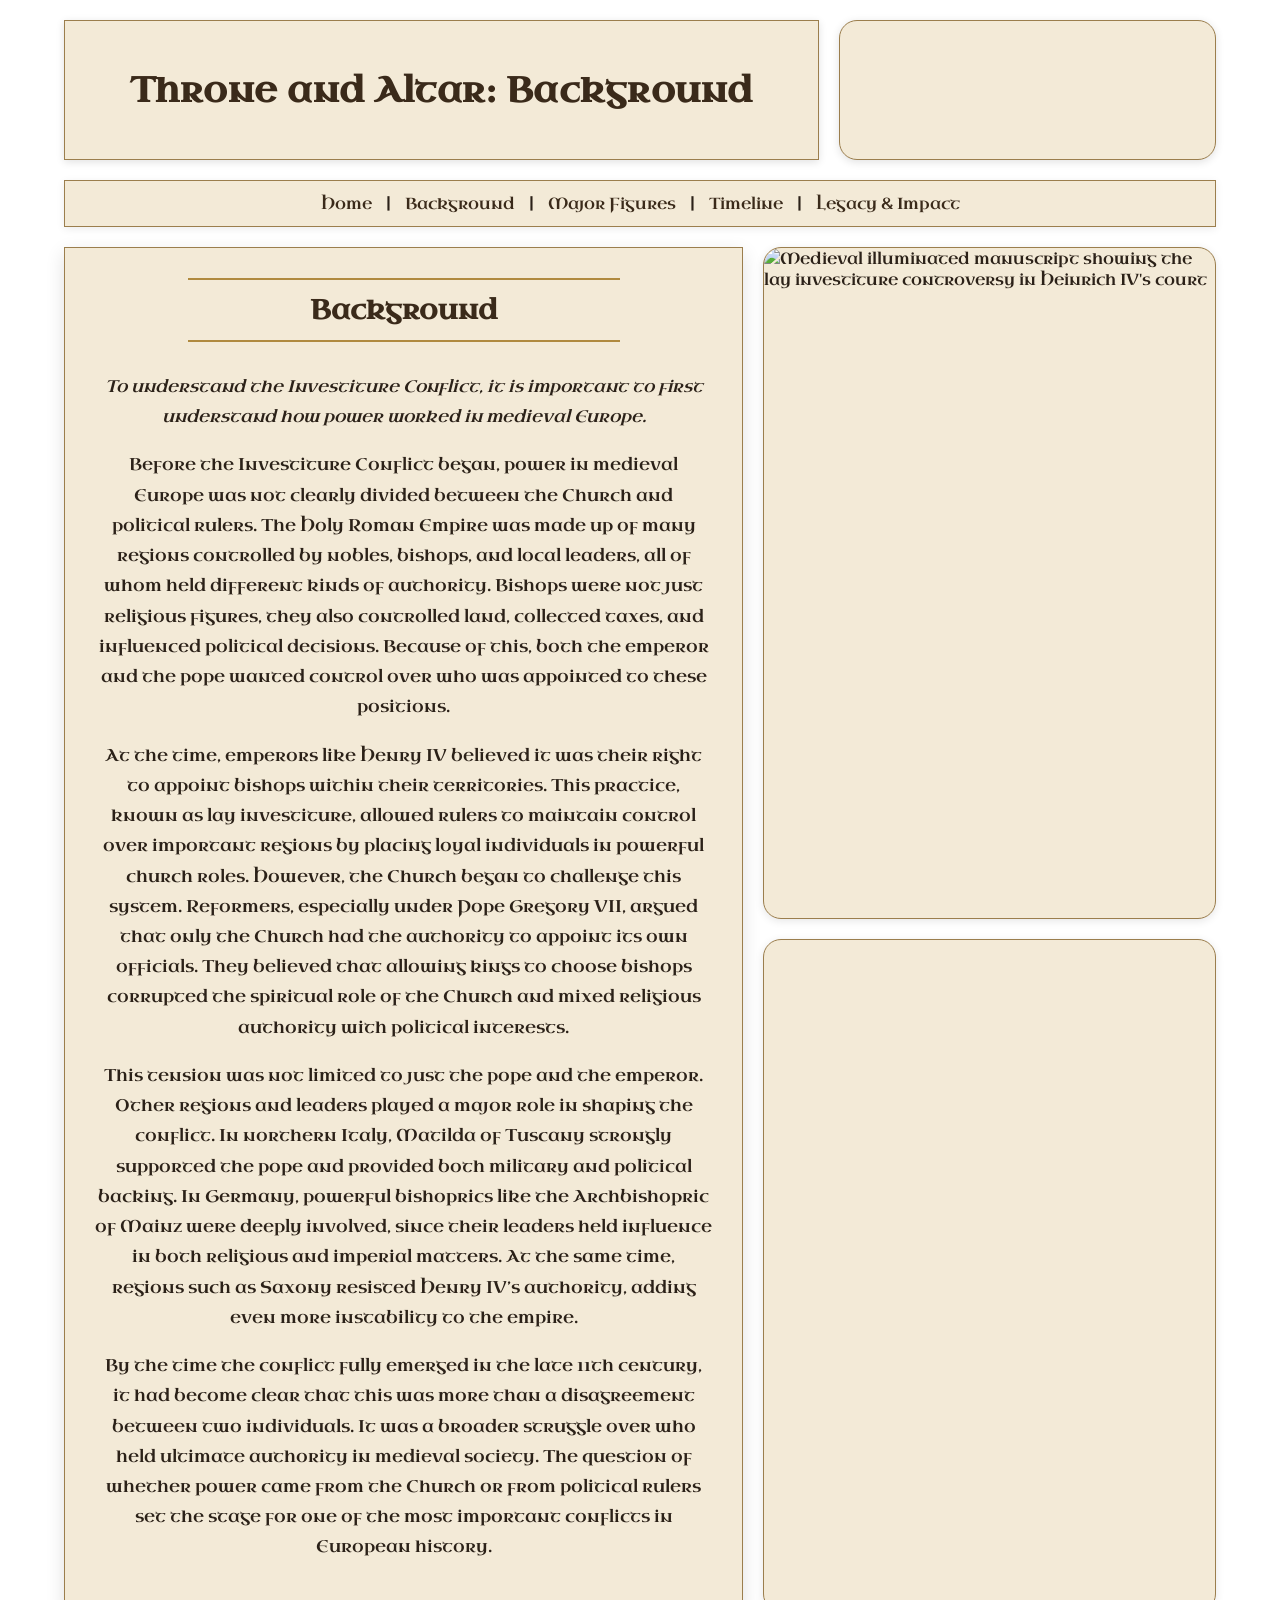
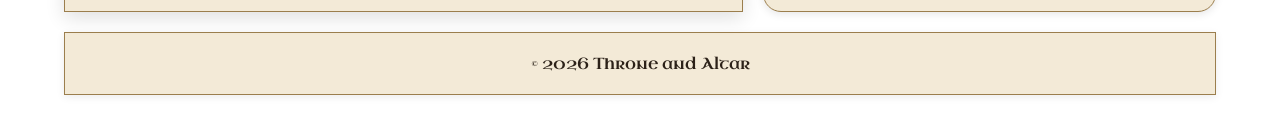
==== background.html @ 04b879aa "Add files via upload" ====
<!DOCTYPE html>
<html lang="en">
<head>
    <meta charset="UTF-8">
    <meta name="viewport" content="width=device-width, initial-scale=1.0">
    <title>Background</title>
    <link rel="stylesheet" href="pacific.css">
    <link href="https://fonts.googleapis.com/css2?family=Uncial+Antiqua&display=swap" rel="stylesheet">
</head>

<body>

<div id="wrapper">

    <header>
        <div class="header-text">
            <h1>Throne and Altar: Background</h1>
        </div>
        <div class="top-media"></div>
    </header>

    <nav>
        <a href="index.html">Home</a> |
        <a href="background.html">Background</a> |
        <a href="figures.html">Major Figures</a> |
        <a href="timeline.html">Timeline</a> |
        <a href="legacy.html">Legacy &amp; Impact</a>
    </nav>

    <div id="content-area">
        <main>
            <h2>Background</h2>
            <p><em>
            To understand the Investiture Conflict, it is important to first understand how power worked in medieval Europe.
            </em></p>
            <p>
            Before the Investiture Conflict began, power in medieval Europe was not clearly divided between the Church and political rulers. The Holy Roman Empire was made up of many regions controlled by nobles, bishops, and local leaders, all of whom held different kinds of authority. Bishops were not just religious figures, they also controlled land, collected taxes, and influenced political decisions. Because of this, both the emperor and the pope wanted control over who was appointed to these positions.
            </p>

            <p>
            At the time, emperors like Henry IV believed it was their right to appoint bishops within their territories. This practice, known as lay investiture, allowed rulers to maintain control over important regions by placing loyal individuals in powerful church roles. However, the Church began to challenge this system. Reformers, especially under Pope Gregory VII, argued that only the Church had the authority to appoint its own officials. They believed that allowing kings to choose bishops corrupted the spiritual role of the Church and mixed religious authority with political interests.
            </p>

            <p>
            This tension was not limited to just the pope and the emperor. Other regions and leaders played a major role in shaping the conflict. In northern Italy, Matilda of Tuscany strongly supported the pope and provided both military and political backing. In Germany, powerful bishoprics like the Archbishopric of Mainz were deeply involved, since their leaders held influence in both religious and imperial matters. At the same time, regions such as Saxony resisted Henry IV’s authority, adding even more instability to the empire.
            </p>

            <p>
            By the time the conflict fully emerged in the late 11th century, it had become clear that this was more than a disagreement between two individuals. It was a broader struggle over who held ultimate authority in medieval society. The question of whether power came from the Church or from political rulers set the stage for one of the most important conflicts in European history.
            </p>
        </main>

        <aside>
           <div class="side-media">
                <img src="lay investiture controversy.png" alt="Medieval illuminated manuscript showing the lay investiture controversy in Heinrich IV's court">
           </div>
           <div class="side-media"></div>
        </aside>
    </div>

    <footer>
        <p>&copy; 2026 Throne and Altar</p>
    </footer>

</div>

</body>
</html>
---- pacific.css ----
* {
    box-sizing: border-box;
}

body {
    margin: 0;
    font-family: 'Uncial Antiqua', Georgia, "Times New Roman", serif;
    color: #2b2118;
    background-image: url("antique-parchment.png");
    background-size: cover;
    background-position: center top;
    background-repeat: no-repeat;
    background-attachment: fixed;
}

#wrapper {
    width: 90%;
    max-width: 1200px;
    margin: 20px auto;
}

header {
    display: grid;
    grid-template-columns: 2fr 1fr;
    gap: 20px;
    margin-bottom: 20px;
}

.header-text {
    background: #f3ead7;
    border: 1px solid #9b7e4d;
    padding: 20px;
    text-align: center;
    min-height: 140px;
    box-shadow: 0 2px 8px rgba(0,0,0,0.12);

    display: flex;
    align-items: center;
    justify-content: center;
}

.header-text h1 {
    margin: 0;
    font-size: 2.2em;
    letter-spacing: 0.5px;
    color: #3a2a1a;
}

.top-media {
    background: #f3ead7;
    border: 1px solid #9b7e4d;
    border-radius: 18px;
    box-shadow: 0 2px 8px rgba(0,0,0,0.12);
    overflow: hidden;
}

.top-media img {
    width: 100%;
    max-height: 180px;
    object-fit: cover;
    display: block;
}

nav {
    background: #f3ead7;
    border: 1px solid #9b7e4d;
    padding: 12px;
    text-align: center;
    margin-bottom: 20px;
    box-shadow: 0 2px 8px rgba(0,0,0,0.08);
}

nav a {
    text-decoration: none;
    color: #3a2a1a;
    margin: 0 10px;
}

nav a:hover {
    text-decoration: underline;
}

#content-area {
    display: grid;
    grid-template-columns: 3fr 2fr;
    gap: 20px;
    margin-bottom: 20px;
}

main {
    background: #f3ead7;
    border: 1px solid #9b7e4d;
    padding: 30px;
    min-height: 640px;
    box-shadow: 0 6px 18px rgba(0,0,0,0.12);
}

main h2 {
    color: #3a2a1a;
    text-align: center;
    font-size: 1.7em;
    font-weight: 600;
    margin: 0 auto 30px auto;
    padding: 12px 0;
    width: 70%;
    border-top: 2px solid #b08a3f;
    border-bottom: 2px solid #b08a3f;
}

main h3 {
    text-align: center;
    margin-top: 30px;
    margin-bottom: 15px;
}

main p {
    line-height: 1.8;
    font-size: 1.05em;
    margin: 0 auto 18px auto;
    max-width: 700px;
    text-align: center;
}

main ul {
    max-width: 700px;
    margin: 0 auto 20px auto;
    text-align: center;
    padding-left: 0;
    list-style-position: inside;
}

.video-preview {
    text-align: center;
    margin: 30px auto;
    max-width: 700px;
}

.video-preview img {
    width: 100%;
    max-width: 600px;
    border-radius: 12px;
    display: block;
    margin: 0 auto 10px auto;
}

aside {
    display: flex;
    flex-direction: column;
    gap: 20px;
}

.side-media {
    background: #f3ead7;
    border: 1px solid #9b7e4d;
    border-radius: 18px;
    flex: 1;
    min-height: 380px;
    box-shadow: 0 2px 8px rgba(0,0,0,0.10);
}

.side-media img {
    width: 100%;
    height: 100%;
    object-fit: cover;
    border-radius: 18px;
    display: block;
}

footer {
    background: #f3ead7;
    border: 1px solid #9b7e4d;
    text-align: center;
    padding: 20px;
    box-shadow: 0 2px 8px rgba(0,0,0,0.08);
}

footer p {
    margin: 0;
}
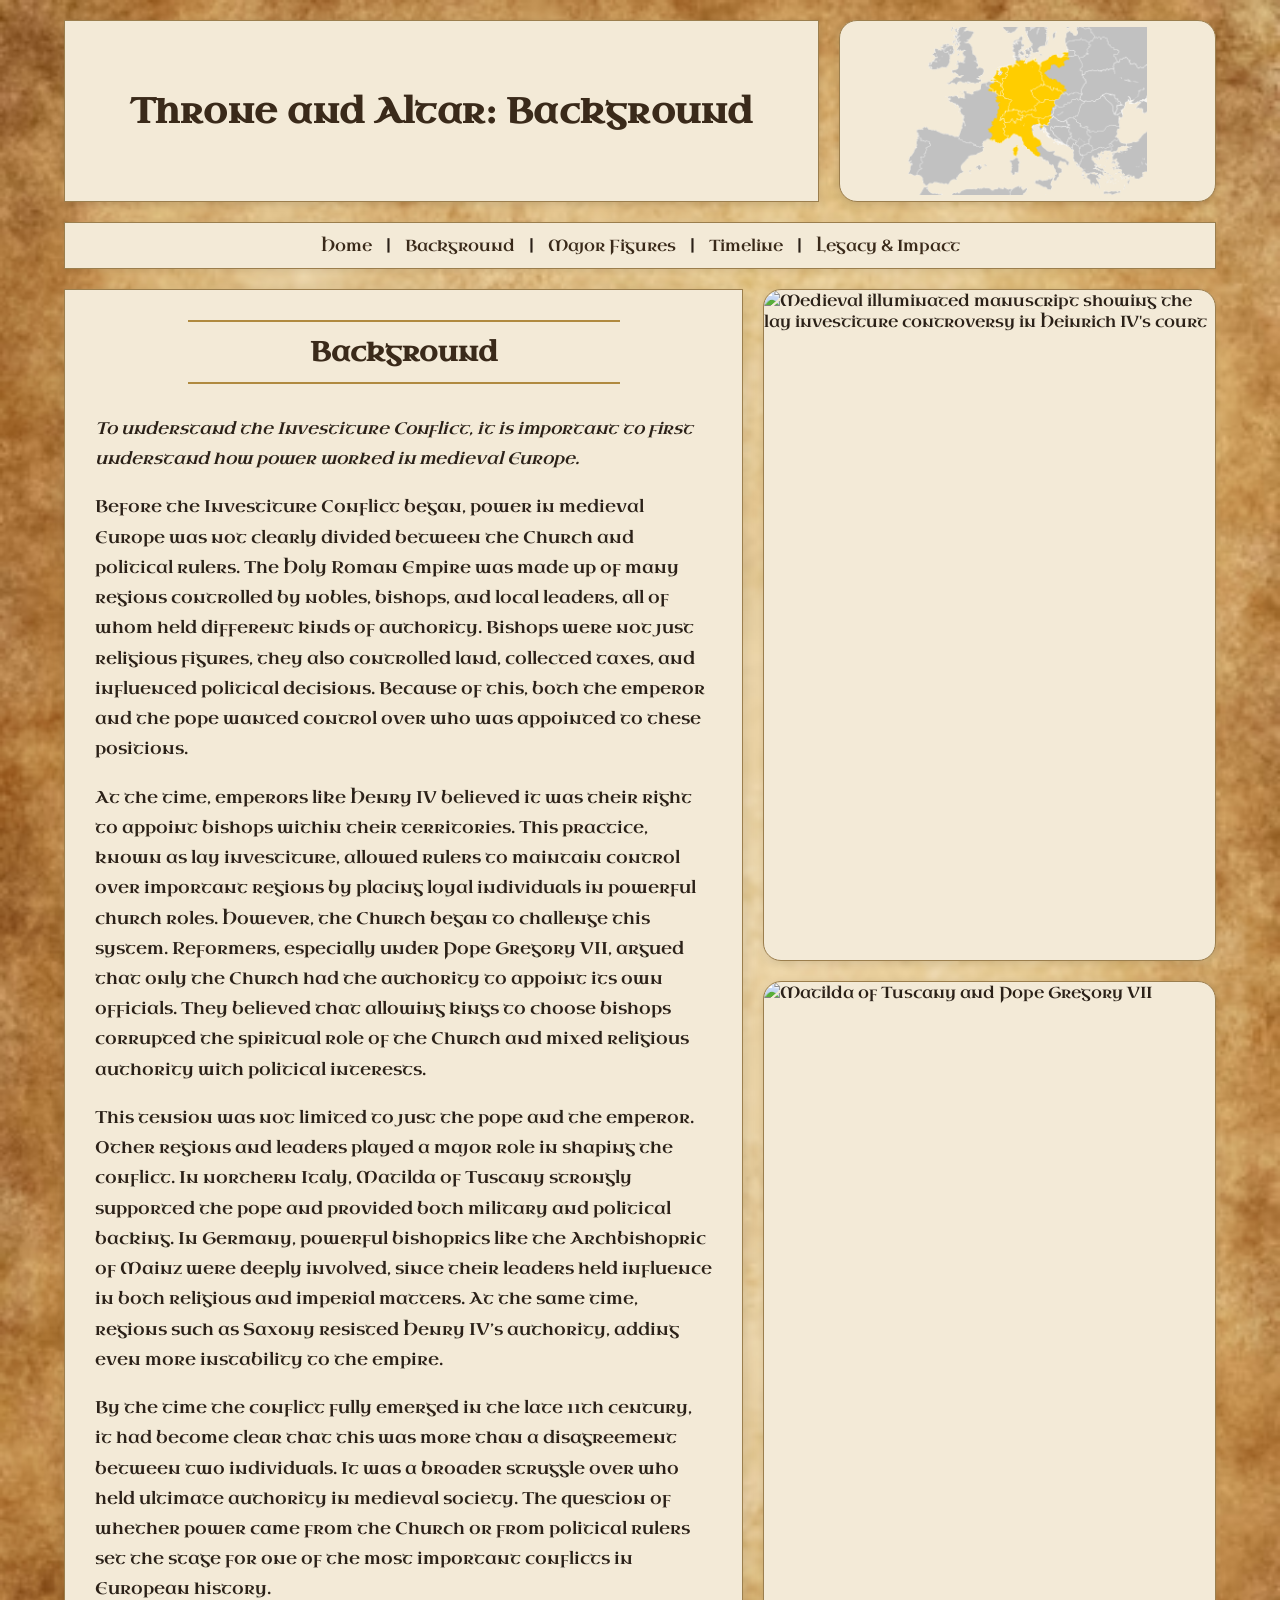
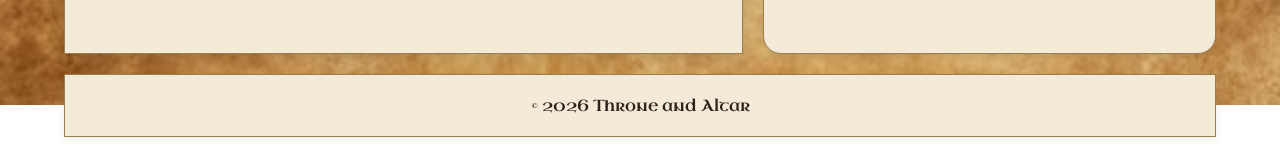
==== commit 32c66a0c: "Add files via upload" ====
--- a/background.html
+++ b/background.html
@@ -1,3 +1,4 @@
+<!-- /background.html -->
 <!DOCTYPE html>
 <html lang="en">
 <head>
@@ -16,7 +17,9 @@
         <div class="header-text">
             <h1>Throne and Altar: Background</h1>
         </div>
-        <div class="top-media"></div>
+        <div class="top-media">
+            <img src="hre_map.png" alt="Background page image">
+        </div>
     </header>
 
     <nav>
@@ -54,7 +57,9 @@
            <div class="side-media">
                 <img src="lay investiture controversy.png" alt="Medieval illuminated manuscript showing the lay investiture controversy in Heinrich IV's court">
            </div>
-           <div class="side-media"></div>
+           <div class="side-media">
+                <img src="Matilda_Gregory.png" alt="Matilda of Tuscany and Pope Gregory VII">
+           </div>
         </aside>
     </div>
 
--- a/pacific.css
+++ b/pacific.css
@@ -1,3 +1,4 @@
+/* /pacific.css */
 * {
     box-sizing: border-box;
 }
@@ -33,7 +34,6 @@
     text-align: center;
     min-height: 140px;
     box-shadow: 0 2px 8px rgba(0,0,0,0.12);
-
     display: flex;
     align-items: center;
     justify-content: center;
@@ -52,13 +52,19 @@
     border-radius: 18px;
     box-shadow: 0 2px 8px rgba(0,0,0,0.12);
     overflow: hidden;
+    display: flex;
+    align-items: center;
+    justify-content: center;
+    min-height: 180px;
+    padding: 6px;
 }
 
 .top-media img {
-    width: 100%;
-    max-height: 180px;
-    object-fit: cover;
     display: block;
+    max-width: 100%;
+    max-height: 168px;
+    width: auto;
+    height: auto;
 }
 
 nav {
@@ -108,17 +114,21 @@
 }
 
 main h3 {
-    text-align: center;
+    color: #4a3320;
+    font-size: 1.25em;
+    text-align: left;
     margin-top: 30px;
     margin-bottom: 15px;
+    padding-bottom: 8px;
+    border-bottom: 1px solid #b08a3f;
 }
 
 main p {
     line-height: 1.8;
     font-size: 1.05em;
-    margin: 0 auto 18px auto;
-    max-width: 700px;
-    text-align: center;
+    margin: 0 0 18px 0;
+    max-width: none;
+    text-align: left;
 }
 
 main ul {
@@ -156,6 +166,7 @@
     flex: 1;
     min-height: 380px;
     box-shadow: 0 2px 8px rgba(0,0,0,0.10);
+    overflow: hidden;
 }
 
 .side-media img {
@@ -166,6 +177,38 @@
     display: block;
 }
 
+/* figures page only */
+.figures-layout {
+    align-items: stretch;
+}
+
+.figures-aside {
+    height: 100%;
+    justify-content: space-between;
+}
+
+.figures-aside .side-media {
+    flex: 0 0 calc((100% - 80px) / 5);
+    min-height: 0;
+}
+
+/* mobile */
+@media (max-width: 900px) {
+    #content-area {
+        grid-template-columns: 1fr;
+    }
+
+    .figures-aside {
+        height: auto;
+        justify-content: flex-start;
+    }
+
+    .figures-aside .side-media {
+        flex: none;
+        min-height: 180px;
+    }
+}
+
 footer {
     background: #f3ead7;
     border: 1px solid #9b7e4d;
@@ -176,4 +219,4 @@
 
 footer p {
     margin: 0;
-} 
+}
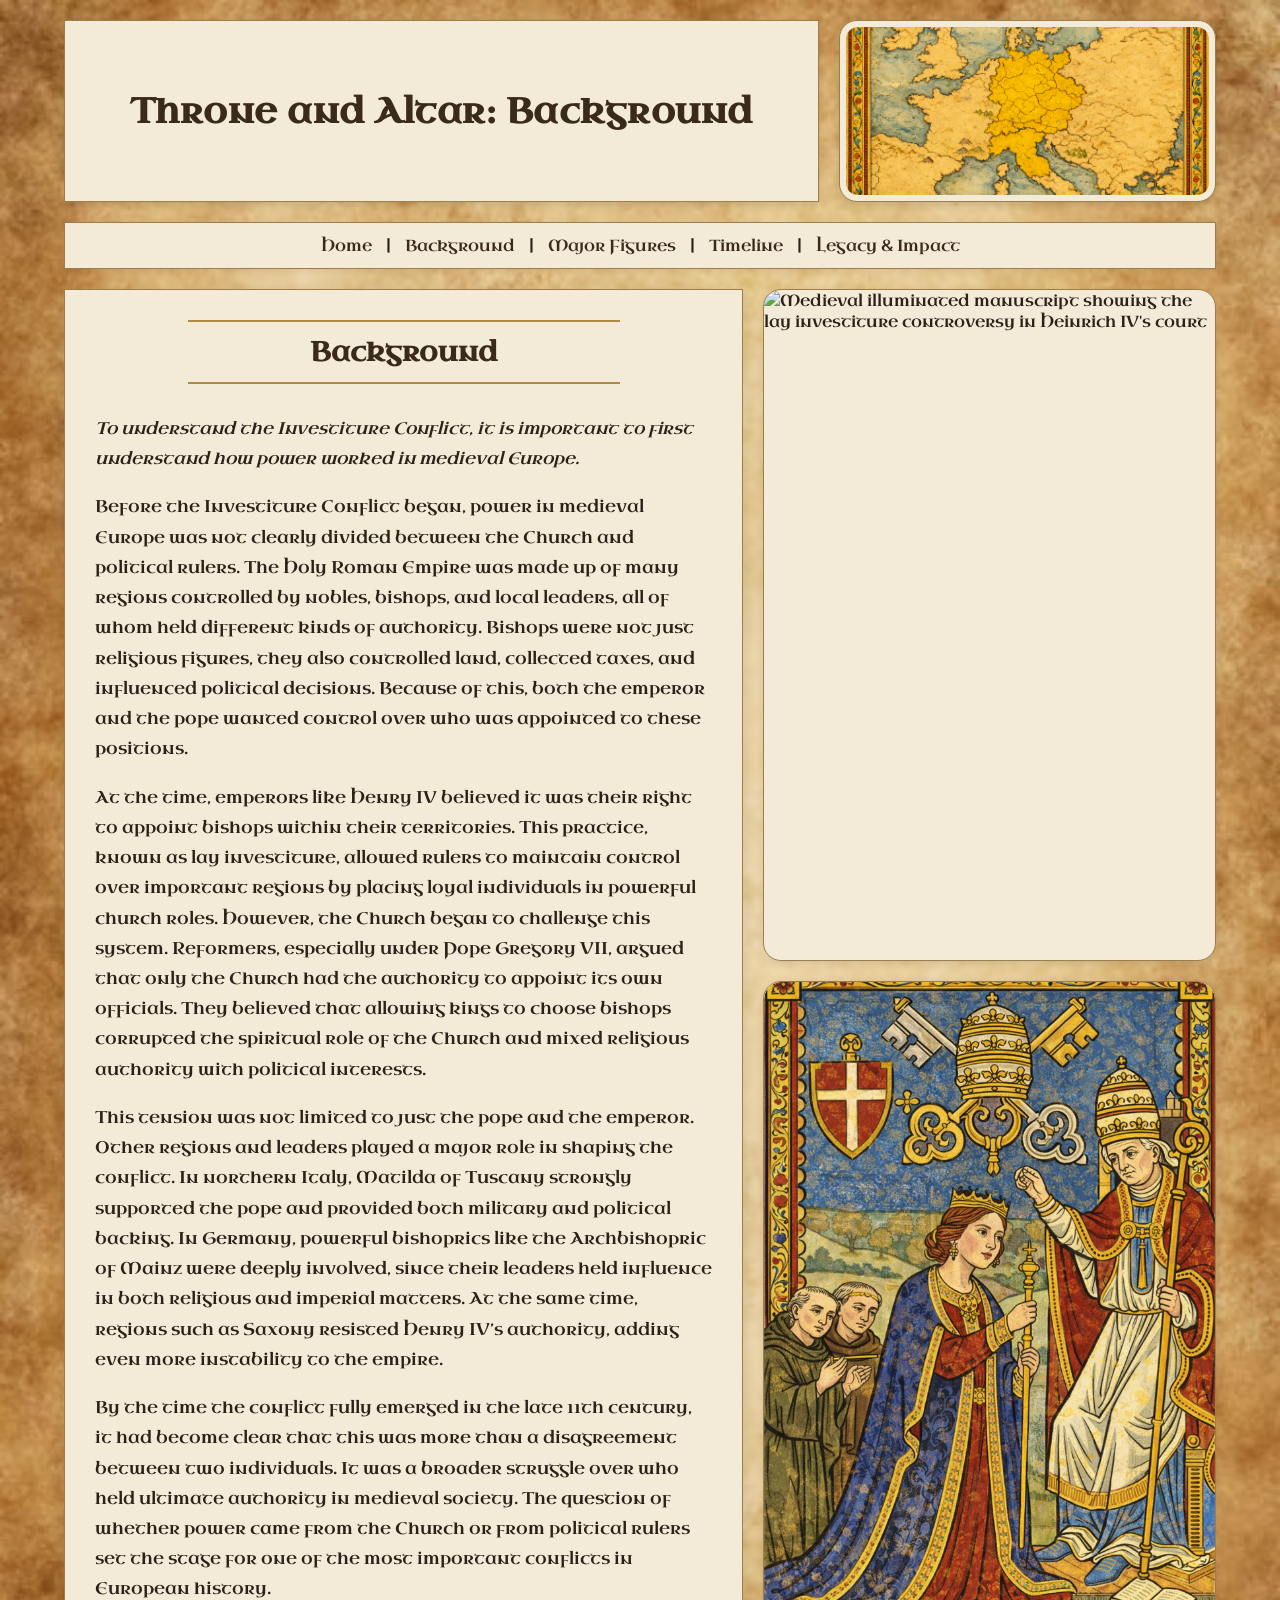
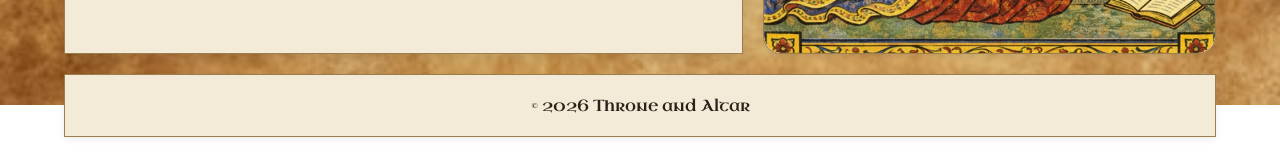
==== commit 8484cb75: "Add files via upload" ====
--- a/background.html
+++ b/background.html
@@ -1,9 +1,10 @@
-<!-- /background.html -->
 <!DOCTYPE html>
 <html lang="en">
 <head>
     <meta charset="UTF-8">
     <meta name="viewport" content="width=device-width, initial-scale=1.0">
+    <meta name="description" content="Background information about the Investiture Conflict and the struggle between medieval rulers and the Church.">
+    <meta name="keywords" content="Investiture Conflict, lay investiture, medieval Europe, Holy Roman Empire, Church authority">
     <title>Background</title>
     <link rel="stylesheet" href="pacific.css">
     <link href="https://fonts.googleapis.com/css2?family=Uncial+Antiqua&display=swap" rel="stylesheet">
@@ -36,6 +37,7 @@
             <p><em>
             To understand the Investiture Conflict, it is important to first understand how power worked in medieval Europe.
             </em></p>
+
             <p>
             Before the Investiture Conflict began, power in medieval Europe was not clearly divided between the Church and political rulers. The Holy Roman Empire was made up of many regions controlled by nobles, bishops, and local leaders, all of whom held different kinds of authority. Bishops were not just religious figures, they also controlled land, collected taxes, and influenced political decisions. Because of this, both the emperor and the pope wanted control over who was appointed to these positions.
             </p>
@@ -54,12 +56,12 @@
         </main>
 
         <aside>
-           <div class="side-media">
+            <div class="side-media">
                 <img src="lay investiture controversy.png" alt="Medieval illuminated manuscript showing the lay investiture controversy in Heinrich IV's court">
-           </div>
-           <div class="side-media">
+            </div>
+            <div class="side-media">
                 <img src="Matilda_Gregory.png" alt="Matilda of Tuscany and Pope Gregory VII">
-           </div>
+            </div>
         </aside>
     </div>
 
--- a/pacific.css
+++ b/pacific.css
@@ -60,11 +60,12 @@
 }
 
 .top-media img {
+    width: 100%;
+    height: 168px;
+    object-fit: cover;
+    object-position: center;
     display: block;
-    max-width: 100%;
-    max-height: 168px;
-    width: auto;
-    height: auto;
+    border-radius: 12px;
 }
 
 nav {
@@ -153,6 +154,24 @@
     margin: 0 auto 10px auto;
 }
 
+.video-box {
+    text-align: center;
+    margin: 30px auto;
+    max-width: 700px;
+}
+
+.video-box video {
+    width: 100%;
+    max-width: 600px;
+    border: 1px solid #9b7e4d;
+    border-radius: 12px;
+    background: #2b2118;
+}
+
+.video-box p {
+    text-align: center;
+}
+
 aside {
     display: flex;
     flex-direction: column;
@@ -167,17 +186,273 @@
     min-height: 380px;
     box-shadow: 0 2px 8px rgba(0,0,0,0.10);
     overflow: hidden;
+    display: flex;
+    justify-content: center;
+    align-items: center;
 }
 
 .side-media img {
     width: 100%;
     height: 100%;
     object-fit: cover;
+    object-position: center;
     border-radius: 18px;
     display: block;
 }
 
-/* figures page only */
+/* figures page */
+.figure-card {
+    display: flex;
+    flex-direction: column;
+    justify-content: center;
+}
+
+.figure-card h3 {
+    text-align: center;
+}
+
+.figure-card p {
+    text-align: center;
+}
+
+.figure-controls {
+    text-align: center;
+    margin-top: 20px;
+}
+
+.figure-controls button {
+    padding: 12px 22px;
+    font-family: 'Uncial Antiqua', Georgia, "Times New Roman", serif;
+    font-size: 1em;
+    background: #b08a3f;
+    color: #fff8e8;
+    border: 1px solid #8b6a2f;
+    border-radius: 12px;
+    cursor: pointer;
+}
+
+.figure-controls button:hover {
+    background: #9b7e4d;
+}
+
+.figure-image-panel .side-media {
+    min-height: 640px;
+}
+
+/* timeline page */
+.timeline-card {
+    display: flex;
+    flex-direction: column;
+    justify-content: center;
+}
+
+.timeline-card h3 {
+    text-align: center;
+}
+
+.timeline-card p {
+    text-align: center;
+}
+
+.timeline-date {
+    text-align: center;
+    font-size: 1.1em;
+    color: #6b4a24;
+    margin-bottom: 15px;
+}
+
+.timeline-controls {
+    text-align: center;
+    margin-top: 20px;
+}
+
+.timeline-controls button {
+    padding: 12px 22px;
+    font-family: 'Uncial Antiqua', Georgia, "Times New Roman", serif;
+    font-size: 1em;
+    background: #b08a3f;
+    color: #fff8e8;
+    border: 1px solid #8b6a2f;
+    border-radius: 12px;
+    cursor: pointer;
+}
+
+.timeline-controls button:hover {
+    background: #9b7e4d;
+}
+
+.timeline-image-panel .side-media {
+    min-height: 640px;
+}
+
+/* table */
+.conflict-table {
+    width: 100%;
+    border-collapse: collapse;
+    margin: 25px auto;
+    background: #fff8e8;
+    border: 1px solid #9b7e4d;
+}
+
+.conflict-table th {
+    background: #b08a3f;
+    color: #fff8e8;
+    padding: 12px;
+    border: 1px solid #8b6a2f;
+    text-align: center;
+}
+
+.conflict-table td {
+    padding: 12px;
+    border: 1px solid #b08a3f;
+    text-align: center;
+    line-height: 1.5;
+}
+
+/* legacy page */
+.legacy-section {
+    margin-bottom: 28px;
+}
+
+.legacy-section h3 {
+    text-align: center;
+}
+
+.legacy-section p {
+    text-align: center;
+}
+
+.quiz-box {
+    background: #fff8e8;
+    border: 1px solid #b08a3f;
+    border-radius: 18px;
+    padding: 22px;
+    margin-top: 35px;
+    box-shadow: 0 3px 10px rgba(0,0,0,0.10);
+}
+
+.quiz-box h3 {
+    text-align: center;
+    margin-top: 0;
+}
+
+.quiz-question {
+    margin-bottom: 22px;
+    text-align: center;
+}
+
+.quiz-question p {
+    font-weight: bold;
+    margin-bottom: 10px;
+    text-align: center;
+}
+
+.quiz-question label {
+    display: block;
+    margin: 8px 0;
+    cursor: pointer;
+}
+
+.quiz-button {
+    text-align: center;
+    margin-top: 20px;
+}
+
+.quiz-button button {
+    padding: 12px 22px;
+    font-family: 'Uncial Antiqua', Georgia, "Times New Roman", serif;
+    font-size: 1em;
+    background: #b08a3f;
+    color: #fff8e8;
+    border: 1px solid #8b6a2f;
+    border-radius: 12px;
+    cursor: pointer;
+}
+
+.quiz-button button:hover {
+    background: #9b7e4d;
+}
+
+#quiz-result {
+    text-align: center;
+    margin-top: 18px;
+    font-weight: bold;
+    color: #4a3320;
+}
+
+.legacy-image-panel .side-media {
+    min-height: 305px;
+}
+
+/* form */
+.feedback-box {
+    background: #fff8e8;
+    border: 1px solid #b08a3f;
+    border-radius: 18px;
+    padding: 22px;
+    margin-top: 35px;
+    box-shadow: 0 3px 10px rgba(0,0,0,0.10);
+}
+
+.feedback-box h3 {
+    text-align: center;
+    margin-top: 0;
+}
+
+.feedback-box p {
+    text-align: center;
+}
+
+form {
+    max-width: 650px;
+    margin: 0 auto;
+}
+
+form label {
+    display: block;
+    margin-top: 15px;
+    margin-bottom: 6px;
+    color: #4a3320;
+}
+
+form input,
+form select,
+form textarea {
+    width: 100%;
+    padding: 10px;
+    font-family: Georgia, "Times New Roman", serif;
+    font-size: 1em;
+    border: 1px solid #9b7e4d;
+    border-radius: 8px;
+    background: #f3ead7;
+    color: #2b2118;
+}
+
+form input[type="range"] {
+    padding: 0;
+}
+
+.form-button {
+    text-align: center;
+    margin-top: 20px;
+}
+
+.form-button input {
+    width: auto;
+    padding: 12px 22px;
+    font-family: 'Uncial Antiqua', Georgia, "Times New Roman", serif;
+    background: #b08a3f;
+    color: #fff8e8;
+    border: 1px solid #8b6a2f;
+    border-radius: 12px;
+    cursor: pointer;
+}
+
+.form-button input:hover {
+    background: #9b7e4d;
+}
+
+/* old figures layout kept just in case */
 .figures-layout {
     align-items: stretch;
 }
@@ -194,6 +469,10 @@
 
 /* mobile */
 @media (max-width: 900px) {
+    header {
+        grid-template-columns: 1fr;
+    }
+
     #content-area {
         grid-template-columns: 1fr;
     }
@@ -207,6 +486,19 @@
         flex: none;
         min-height: 180px;
     }
+
+    .figure-image-panel .side-media,
+    .timeline-image-panel .side-media {
+        min-height: 380px;
+    }
+
+    .legacy-image-panel .side-media {
+        min-height: 260px;
+    }
+
+    main h2 {
+        width: 90%;
+    }
 }
 
 footer {
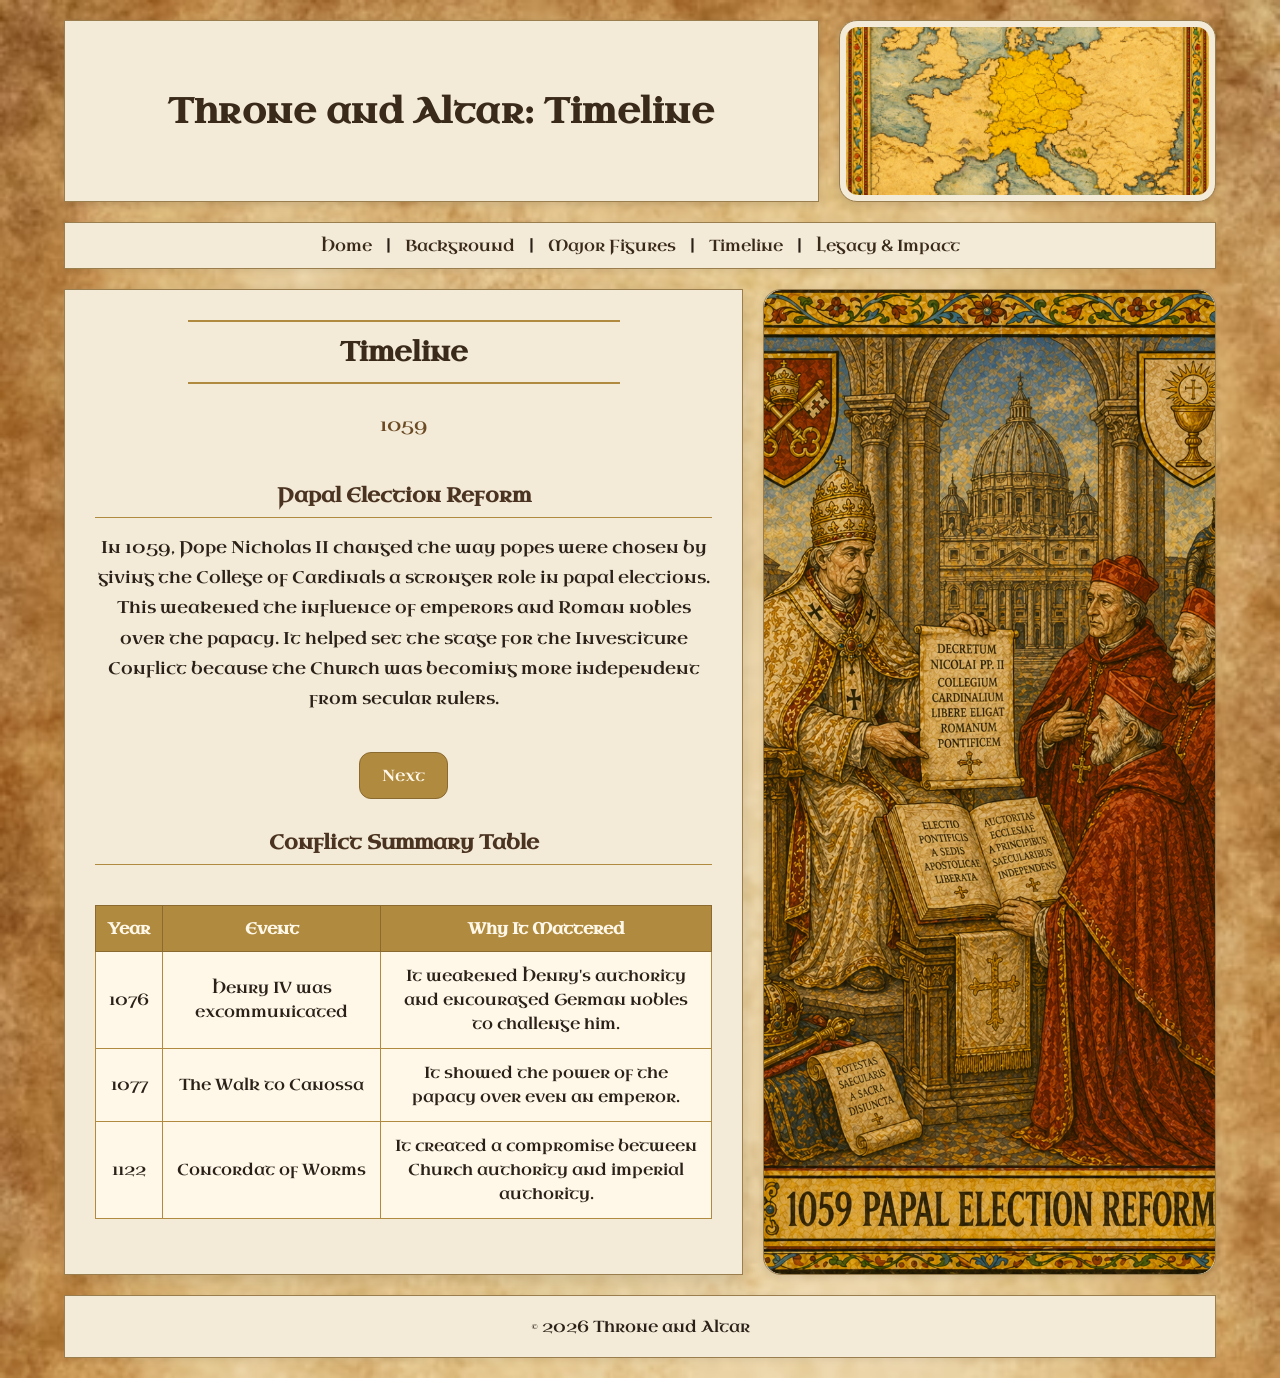
==== commit bc116532: "Add Google Analytics and restructure timeline content Updated the background.html file to include Go" ====
--- a/background.html
+++ b/background.html
@@ -1,11 +1,21 @@
 <!DOCTYPE html>
 <html lang="en">
 <head>
+    <!-- Google tag (gtag.js) -->
+    <script async src="https://www.googletagmanager.com/gtag/js?id=G-FK3KBS7J4K"></script>
+    <script>
+        window.dataLayer = window.dataLayer || [];
+        function gtag(){dataLayer.push(arguments);}
+        gtag('js', new Date());
+
+        gtag('config', 'G-FK3KBS7J4K');
+    </script>
+
     <meta charset="UTF-8">
     <meta name="viewport" content="width=device-width, initial-scale=1.0">
-    <meta name="description" content="Background information about the Investiture Conflict and the struggle between medieval rulers and the Church.">
-    <meta name="keywords" content="Investiture Conflict, lay investiture, medieval Europe, Holy Roman Empire, Church authority">
-    <title>Background</title>
+    <meta name="description" content="A timeline of major events in the Investiture Conflict from the 1059 Papal Election Reform to the Concordat of Worms in 1122.">
+    <meta name="keywords" content="Investiture Conflict timeline, Papal Election Reform, Dictatus Papae, Canossa, Concordat of Worms">
+    <title>Timeline</title>
     <link rel="stylesheet" href="pacific.css">
     <link href="https://fonts.googleapis.com/css2?family=Uncial+Antiqua&display=swap" rel="stylesheet">
 </head>
@@ -16,10 +26,10 @@
 
     <header>
         <div class="header-text">
-            <h1>Throne and Altar: Background</h1>
+            <h1>Throne and Altar: Timeline</h1>
         </div>
         <div class="top-media">
-            <img src="hre_map.png" alt="Background page image">
+            <img src="hre_map.png" alt="Map of the Holy Roman Empire">
         </div>
     </header>
 
@@ -32,35 +42,50 @@
     </nav>
 
     <div id="content-area">
-        <main>
-            <h2>Background</h2>
-            <p><em>
-            To understand the Investiture Conflict, it is important to first understand how power worked in medieval Europe.
-            </em></p>
+        <main class="timeline-card">
+            <h2>Timeline</h2>
 
-            <p>
-            Before the Investiture Conflict began, power in medieval Europe was not clearly divided between the Church and political rulers. The Holy Roman Empire was made up of many regions controlled by nobles, bishops, and local leaders, all of whom held different kinds of authority. Bishops were not just religious figures, they also controlled land, collected taxes, and influenced political decisions. Because of this, both the emperor and the pope wanted control over who was appointed to these positions.
+            <div class="timeline-date" id="timeline-date">1059</div>
+
+            <h3 id="timeline-title">Papal Election Reform</h3>
+
+            <p id="timeline-text">
+                In 1059, Pope Nicholas II changed the way popes were chosen by giving the College of Cardinals a stronger role in papal elections. This weakened the influence of emperors and Roman nobles over the papacy. It helped set the stage for the Investiture Conflict because the Church was becoming more independent from secular rulers.
             </p>
 
-            <p>
-            At the time, emperors like Henry IV believed it was their right to appoint bishops within their territories. This practice, known as lay investiture, allowed rulers to maintain control over important regions by placing loyal individuals in powerful church roles. However, the Church began to challenge this system. Reformers, especially under Pope Gregory VII, argued that only the Church had the authority to appoint its own officials. They believed that allowing kings to choose bishops corrupted the spiritual role of the Church and mixed religious authority with political interests.
-            </p>
+            <div class="timeline-controls">
+                <button id="next-btn" type="button">Next</button>
+            </div>
 
-            <p>
-            This tension was not limited to just the pope and the emperor. Other regions and leaders played a major role in shaping the conflict. In northern Italy, Matilda of Tuscany strongly supported the pope and provided both military and political backing. In Germany, powerful bishoprics like the Archbishopric of Mainz were deeply involved, since their leaders held influence in both religious and imperial matters. At the same time, regions such as Saxony resisted Henry IV’s authority, adding even more instability to the empire.
-            </p>
+            <h3>Conflict Summary Table</h3>
 
-            <p>
-            By the time the conflict fully emerged in the late 11th century, it had become clear that this was more than a disagreement between two individuals. It was a broader struggle over who held ultimate authority in medieval society. The question of whether power came from the Church or from political rulers set the stage for one of the most important conflicts in European history.
-            </p>
+            <table class="conflict-table">
+                <tr>
+                    <th>Year</th>
+                    <th>Event</th>
+                    <th>Why It Mattered</th>
+                </tr>
+                <tr>
+                    <td>1076</td>
+                    <td>Henry IV was excommunicated</td>
+                    <td>It weakened Henry's authority and encouraged German nobles to challenge him.</td>
+                </tr>
+                <tr>
+                    <td>1077</td>
+                    <td>The Walk to Canossa</td>
+                    <td>It showed the power of the papacy over even an emperor.</td>
+                </tr>
+                <tr>
+                    <td>1122</td>
+                    <td>Concordat of Worms</td>
+                    <td>It created a compromise between Church authority and imperial authority.</td>
+                </tr>
+            </table>
         </main>
 
-        <aside>
+        <aside class="timeline-image-panel">
             <div class="side-media">
-                <img src="lay investiture controversy.png" alt="Medieval illuminated manuscript showing the lay investiture controversy in Heinrich IV's court">
-            </div>
-            <div class="side-media">
-                <img src="Matilda_Gregory.png" alt="Matilda of Tuscany and Pope Gregory VII">
+                <img id="timeline-image" src="papalreform.png" alt="Papal Election Reform">
             </div>
         </aside>
     </div>
@@ -71,5 +96,87 @@
 
 </div>
 
+<script>
+    const timelineEvents = [
+        {
+            date: "1059",
+            title: "Papal Election Reform",
+            text: "In 1059, Pope Nicholas II changed the way popes were chosen by giving the College of Cardinals a stronger role in papal elections. This weakened the influence of emperors and Roman nobles over the papacy. It helped set the stage for the Investiture Conflict because the Church was becoming more independent from secular rulers.",
+            image: "papalreform.png",
+            alt: "Papal Election Reform"
+        },
+        {
+            date: "1073",
+            title: "Gregory VII Becomes Pope",
+            text: "In 1073, Gregory VII became pope and pushed the reform movement much harder. He believed the Church had to be free from control by kings and emperors. His leadership turned older arguments about church reform into a direct confrontation with Henry IV.",
+            image: "gregory.png",
+            alt: "Pope Gregory VII"
+        },
+        {
+            date: "1075",
+            title: "The Dictatus Papae",
+            text: "Around 1075, Gregory VII issued the Dictatus Papae, a collection of statements about papal authority. It claimed that the pope held supreme power in the Church and could even challenge emperors. This made the conflict about more than bishops. It became a fight over who held the highest authority in Christian Europe.",
+            image: "gregory.png",
+            alt: "Pope Gregory VII"
+        },
+        {
+            date: "1076",
+            title: "Henry IV Defies Gregory VII",
+            text: "In 1076, Henry IV rejected Gregory VII's authority and supported bishops against the pope. Gregory responded by excommunicating Henry, cutting him off from the Church. This was dangerous for Henry because many German nobles used the excommunication as a reason to rebel against him.",
+            image: "heinrich.png",
+            alt: "Henry IV"
+        },
+        {
+            date: "1077",
+            title: "The Walk to Canossa",
+            text: "In 1077, Henry IV traveled to Canossa in northern Italy to seek forgiveness from Gregory VII. He waited outside in winter conditions before the pope lifted his excommunication. Canossa became one of the most famous moments of the conflict because it showed the spiritual power of the papacy over an emperor.",
+            image: "Matilda_of_Tuscany.png",
+            alt: "Matilda of Tuscany"
+        },
+        {
+            date: "1080",
+            title: "The Conflict Breaks Open Again",
+            text: "The peace after Canossa did not last. In 1080, Gregory VII excommunicated Henry IV again, while Henry supported Wibert of Ravenna as a rival pope. This showed that the conflict had become a wider political and religious struggle, not just a personal argument between Gregory and Henry.",
+            image: "Wibert_of_Ravenna.png",
+            alt: "Wibert of Ravenna"
+        },
+        {
+            date: "1084",
+            title: "Henry IV Enters Rome",
+            text: "In 1084, Henry IV entered Rome and was crowned emperor by Wibert of Ravenna, who took the name Clement III. Gregory VII was forced to flee the city with help from his allies. This moment showed how far imperial power could still reach, even while the papacy was claiming greater independence.",
+            image: "Wibert_of_Ravenna.png",
+            alt: "Wibert of Ravenna"
+        },
+        {
+            date: "1122",
+            title: "The Concordat of Worms",
+            text: "In 1122, the Concordat of Worms finally settled the Investiture Conflict. The agreement separated spiritual authority from imperial authority. The Church gained control over the religious side of appointing bishops, while the emperor kept some political influence. It did not end church-state conflict forever, but it changed the balance of power in medieval Europe.",
+            image: "hre_map.png",
+            alt: "Map of the Holy Roman Empire"
+        }
+    ];
+
+    let currentTimelineIndex = 0;
+
+    const timelineDate = document.getElementById("timeline-date");
+    const timelineTitle = document.getElementById("timeline-title");
+    const timelineText = document.getElementById("timeline-text");
+    const timelineImage = document.getElementById("timeline-image");
+    const nextButton = document.getElementById("next-btn");
+
+    function showTimelineEvent(index) {
+        timelineDate.textContent = timelineEvents[index].date;
+        timelineTitle.textContent = timelineEvents[index].title;
+        timelineText.textContent = timelineEvents[index].text;
+        timelineImage.src = timelineEvents[index].image;
+        timelineImage.alt = timelineEvents[index].alt;
+    }
+
+    nextButton.addEventListener("click", function () {
+        currentTimelineIndex = (currentTimelineIndex + 1) % timelineEvents.length;
+        showTimelineEvent(currentTimelineIndex);
+    });
+</script>
+
 </body>
-</html>+</html>
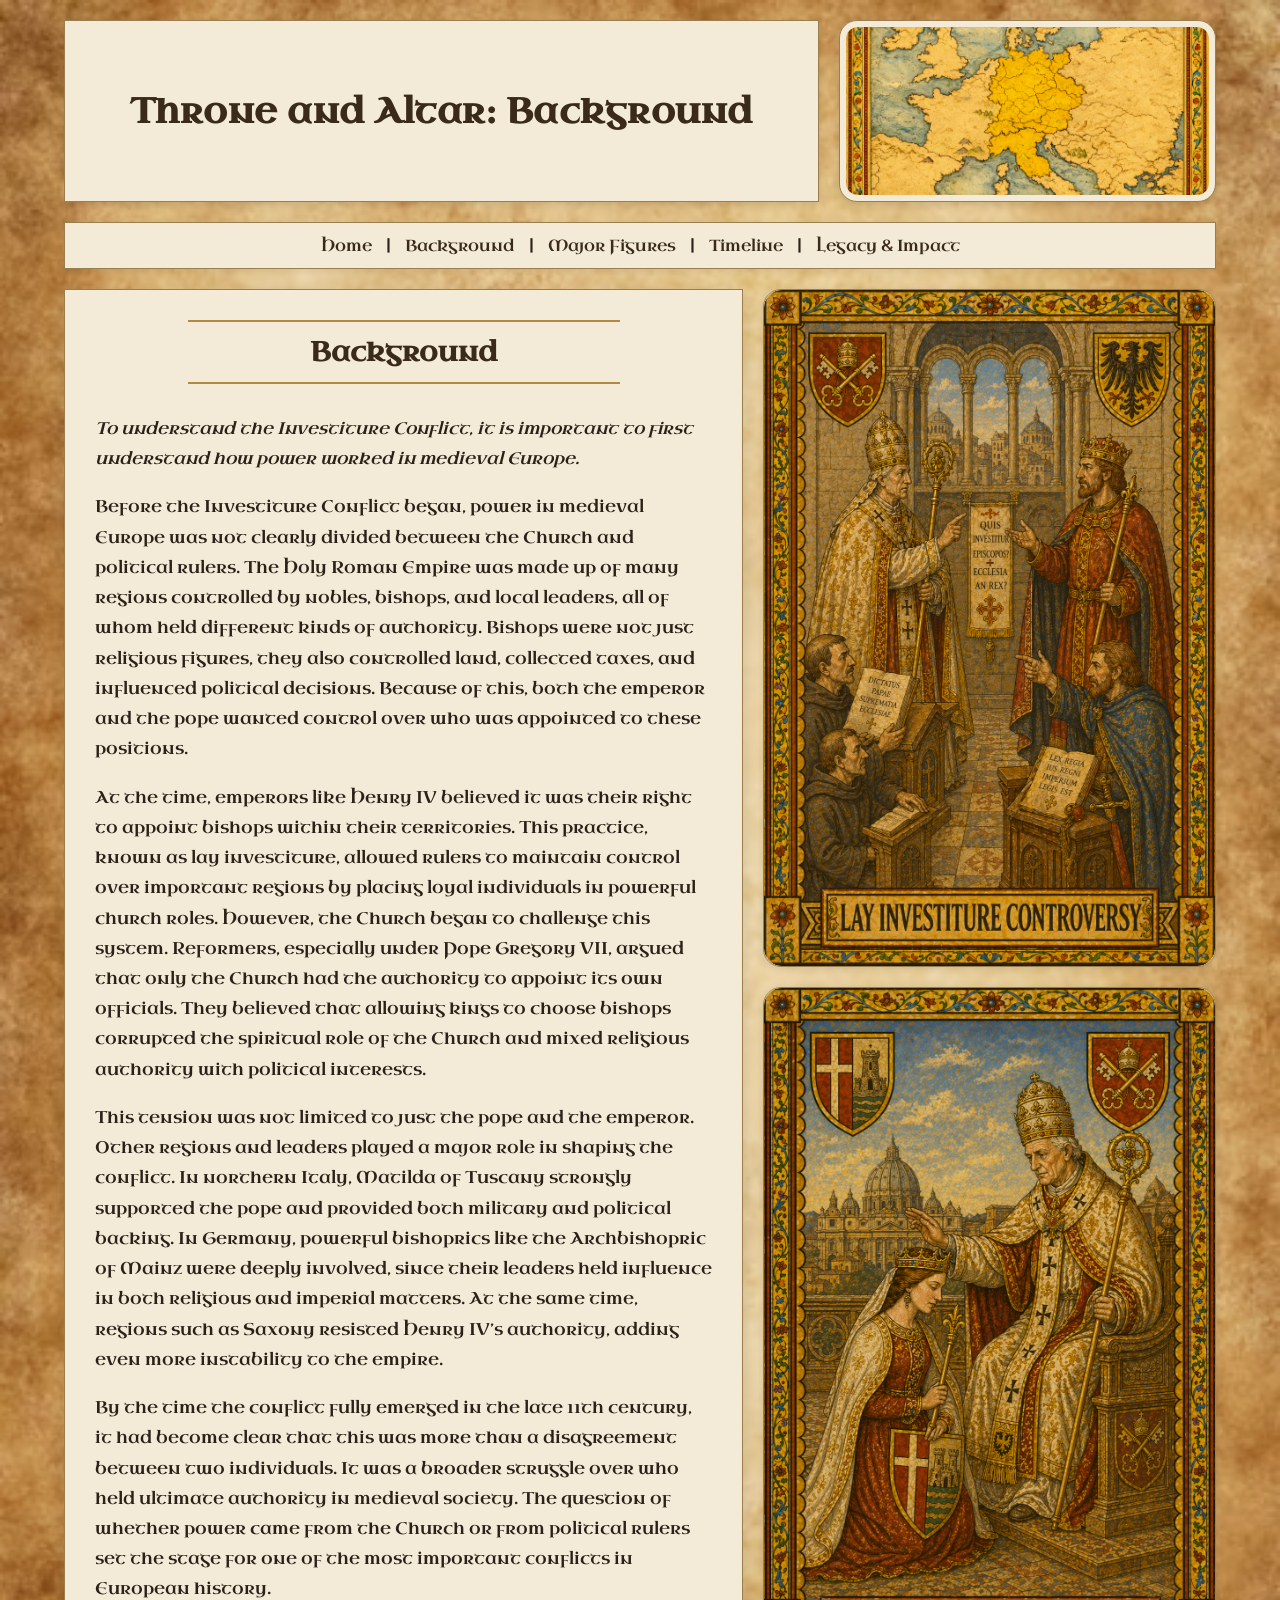
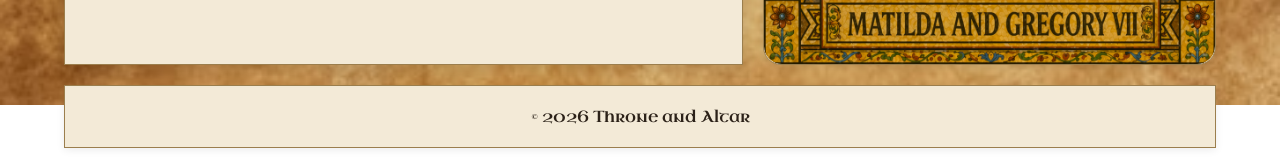
==== commit 514dcd3d: "Revise background content on the Investiture Conflict Updated the background information about the I" ====
--- a/background.html
+++ b/background.html
@@ -13,9 +13,9 @@
 
     <meta charset="UTF-8">
     <meta name="viewport" content="width=device-width, initial-scale=1.0">
-    <meta name="description" content="A timeline of major events in the Investiture Conflict from the 1059 Papal Election Reform to the Concordat of Worms in 1122.">
-    <meta name="keywords" content="Investiture Conflict timeline, Papal Election Reform, Dictatus Papae, Canossa, Concordat of Worms">
-    <title>Timeline</title>
+    <meta name="description" content="Background information about the Investiture Conflict and the struggle between medieval rulers and the Church.">
+    <meta name="keywords" content="Investiture Conflict, lay investiture, medieval Europe, Holy Roman Empire, Church authority">
+    <title>Background</title>
     <link rel="stylesheet" href="pacific.css">
     <link href="https://fonts.googleapis.com/css2?family=Uncial+Antiqua&display=swap" rel="stylesheet">
 </head>
@@ -26,10 +26,10 @@
 
     <header>
         <div class="header-text">
-            <h1>Throne and Altar: Timeline</h1>
+            <h1>Throne and Altar: Background</h1>
         </div>
         <div class="top-media">
-            <img src="hre_map.png" alt="Map of the Holy Roman Empire">
+            <img src="hre_map.png" alt="Background page image">
         </div>
     </header>
 
@@ -42,50 +42,35 @@
     </nav>
 
     <div id="content-area">
-        <main class="timeline-card">
-            <h2>Timeline</h2>
+        <main>
+            <h2>Background</h2>
+            <p><em>
+            To understand the Investiture Conflict, it is important to first understand how power worked in medieval Europe.
+            </em></p>
 
-            <div class="timeline-date" id="timeline-date">1059</div>
-
-            <h3 id="timeline-title">Papal Election Reform</h3>
-
-            <p id="timeline-text">
-                In 1059, Pope Nicholas II changed the way popes were chosen by giving the College of Cardinals a stronger role in papal elections. This weakened the influence of emperors and Roman nobles over the papacy. It helped set the stage for the Investiture Conflict because the Church was becoming more independent from secular rulers.
+            <p>
+            Before the Investiture Conflict began, power in medieval Europe was not clearly divided between the Church and political rulers. The Holy Roman Empire was made up of many regions controlled by nobles, bishops, and local leaders, all of whom held different kinds of authority. Bishops were not just religious figures, they also controlled land, collected taxes, and influenced political decisions. Because of this, both the emperor and the pope wanted control over who was appointed to these positions.
             </p>
 
-            <div class="timeline-controls">
-                <button id="next-btn" type="button">Next</button>
-            </div>
+            <p>
+            At the time, emperors like Henry IV believed it was their right to appoint bishops within their territories. This practice, known as lay investiture, allowed rulers to maintain control over important regions by placing loyal individuals in powerful church roles. However, the Church began to challenge this system. Reformers, especially under Pope Gregory VII, argued that only the Church had the authority to appoint its own officials. They believed that allowing kings to choose bishops corrupted the spiritual role of the Church and mixed religious authority with political interests.
+            </p>
 
-            <h3>Conflict Summary Table</h3>
+            <p>
+            This tension was not limited to just the pope and the emperor. Other regions and leaders played a major role in shaping the conflict. In northern Italy, Matilda of Tuscany strongly supported the pope and provided both military and political backing. In Germany, powerful bishoprics like the Archbishopric of Mainz were deeply involved, since their leaders held influence in both religious and imperial matters. At the same time, regions such as Saxony resisted Henry IV’s authority, adding even more instability to the empire.
+            </p>
 
-            <table class="conflict-table">
-                <tr>
-                    <th>Year</th>
-                    <th>Event</th>
-                    <th>Why It Mattered</th>
-                </tr>
-                <tr>
-                    <td>1076</td>
-                    <td>Henry IV was excommunicated</td>
-                    <td>It weakened Henry's authority and encouraged German nobles to challenge him.</td>
-                </tr>
-                <tr>
-                    <td>1077</td>
-                    <td>The Walk to Canossa</td>
-                    <td>It showed the power of the papacy over even an emperor.</td>
-                </tr>
-                <tr>
-                    <td>1122</td>
-                    <td>Concordat of Worms</td>
-                    <td>It created a compromise between Church authority and imperial authority.</td>
-                </tr>
-            </table>
+            <p>
+            By the time the conflict fully emerged in the late 11th century, it had become clear that this was more than a disagreement between two individuals. It was a broader struggle over who held ultimate authority in medieval society. The question of whether power came from the Church or from political rulers set the stage for one of the most important conflicts in European history.
+            </p>
         </main>
 
-        <aside class="timeline-image-panel">
+        <aside>
             <div class="side-media">
-                <img id="timeline-image" src="papalreform.png" alt="Papal Election Reform">
+                <img src="lay investiture controversy.png" alt="Medieval illuminated manuscript showing the lay investiture controversy in Heinrich IV's court">
+            </div>
+            <div class="side-media">
+                <img src="Matilda_Gregory.png" alt="Matilda of Tuscany and Pope Gregory VII">
             </div>
         </aside>
     </div>
@@ -96,87 +81,5 @@
 
 </div>
 
-<script>
-    const timelineEvents = [
-        {
-            date: "1059",
-            title: "Papal Election Reform",
-            text: "In 1059, Pope Nicholas II changed the way popes were chosen by giving the College of Cardinals a stronger role in papal elections. This weakened the influence of emperors and Roman nobles over the papacy. It helped set the stage for the Investiture Conflict because the Church was becoming more independent from secular rulers.",
-            image: "papalreform.png",
-            alt: "Papal Election Reform"
-        },
-        {
-            date: "1073",
-            title: "Gregory VII Becomes Pope",
-            text: "In 1073, Gregory VII became pope and pushed the reform movement much harder. He believed the Church had to be free from control by kings and emperors. His leadership turned older arguments about church reform into a direct confrontation with Henry IV.",
-            image: "gregory.png",
-            alt: "Pope Gregory VII"
-        },
-        {
-            date: "1075",
-            title: "The Dictatus Papae",
-            text: "Around 1075, Gregory VII issued the Dictatus Papae, a collection of statements about papal authority. It claimed that the pope held supreme power in the Church and could even challenge emperors. This made the conflict about more than bishops. It became a fight over who held the highest authority in Christian Europe.",
-            image: "gregory.png",
-            alt: "Pope Gregory VII"
-        },
-        {
-            date: "1076",
-            title: "Henry IV Defies Gregory VII",
-            text: "In 1076, Henry IV rejected Gregory VII's authority and supported bishops against the pope. Gregory responded by excommunicating Henry, cutting him off from the Church. This was dangerous for Henry because many German nobles used the excommunication as a reason to rebel against him.",
-            image: "heinrich.png",
-            alt: "Henry IV"
-        },
-        {
-            date: "1077",
-            title: "The Walk to Canossa",
-            text: "In 1077, Henry IV traveled to Canossa in northern Italy to seek forgiveness from Gregory VII. He waited outside in winter conditions before the pope lifted his excommunication. Canossa became one of the most famous moments of the conflict because it showed the spiritual power of the papacy over an emperor.",
-            image: "Matilda_of_Tuscany.png",
-            alt: "Matilda of Tuscany"
-        },
-        {
-            date: "1080",
-            title: "The Conflict Breaks Open Again",
-            text: "The peace after Canossa did not last. In 1080, Gregory VII excommunicated Henry IV again, while Henry supported Wibert of Ravenna as a rival pope. This showed that the conflict had become a wider political and religious struggle, not just a personal argument between Gregory and Henry.",
-            image: "Wibert_of_Ravenna.png",
-            alt: "Wibert of Ravenna"
-        },
-        {
-            date: "1084",
-            title: "Henry IV Enters Rome",
-            text: "In 1084, Henry IV entered Rome and was crowned emperor by Wibert of Ravenna, who took the name Clement III. Gregory VII was forced to flee the city with help from his allies. This moment showed how far imperial power could still reach, even while the papacy was claiming greater independence.",
-            image: "Wibert_of_Ravenna.png",
-            alt: "Wibert of Ravenna"
-        },
-        {
-            date: "1122",
-            title: "The Concordat of Worms",
-            text: "In 1122, the Concordat of Worms finally settled the Investiture Conflict. The agreement separated spiritual authority from imperial authority. The Church gained control over the religious side of appointing bishops, while the emperor kept some political influence. It did not end church-state conflict forever, but it changed the balance of power in medieval Europe.",
-            image: "hre_map.png",
-            alt: "Map of the Holy Roman Empire"
-        }
-    ];
-
-    let currentTimelineIndex = 0;
-
-    const timelineDate = document.getElementById("timeline-date");
-    const timelineTitle = document.getElementById("timeline-title");
-    const timelineText = document.getElementById("timeline-text");
-    const timelineImage = document.getElementById("timeline-image");
-    const nextButton = document.getElementById("next-btn");
-
-    function showTimelineEvent(index) {
-        timelineDate.textContent = timelineEvents[index].date;
-        timelineTitle.textContent = timelineEvents[index].title;
-        timelineText.textContent = timelineEvents[index].text;
-        timelineImage.src = timelineEvents[index].image;
-        timelineImage.alt = timelineEvents[index].alt;
-    }
-
-    nextButton.addEventListener("click", function () {
-        currentTimelineIndex = (currentTimelineIndex + 1) % timelineEvents.length;
-        showTimelineEvent(currentTimelineIndex);
-    });
-</script>
-
 </body>
 </html>
